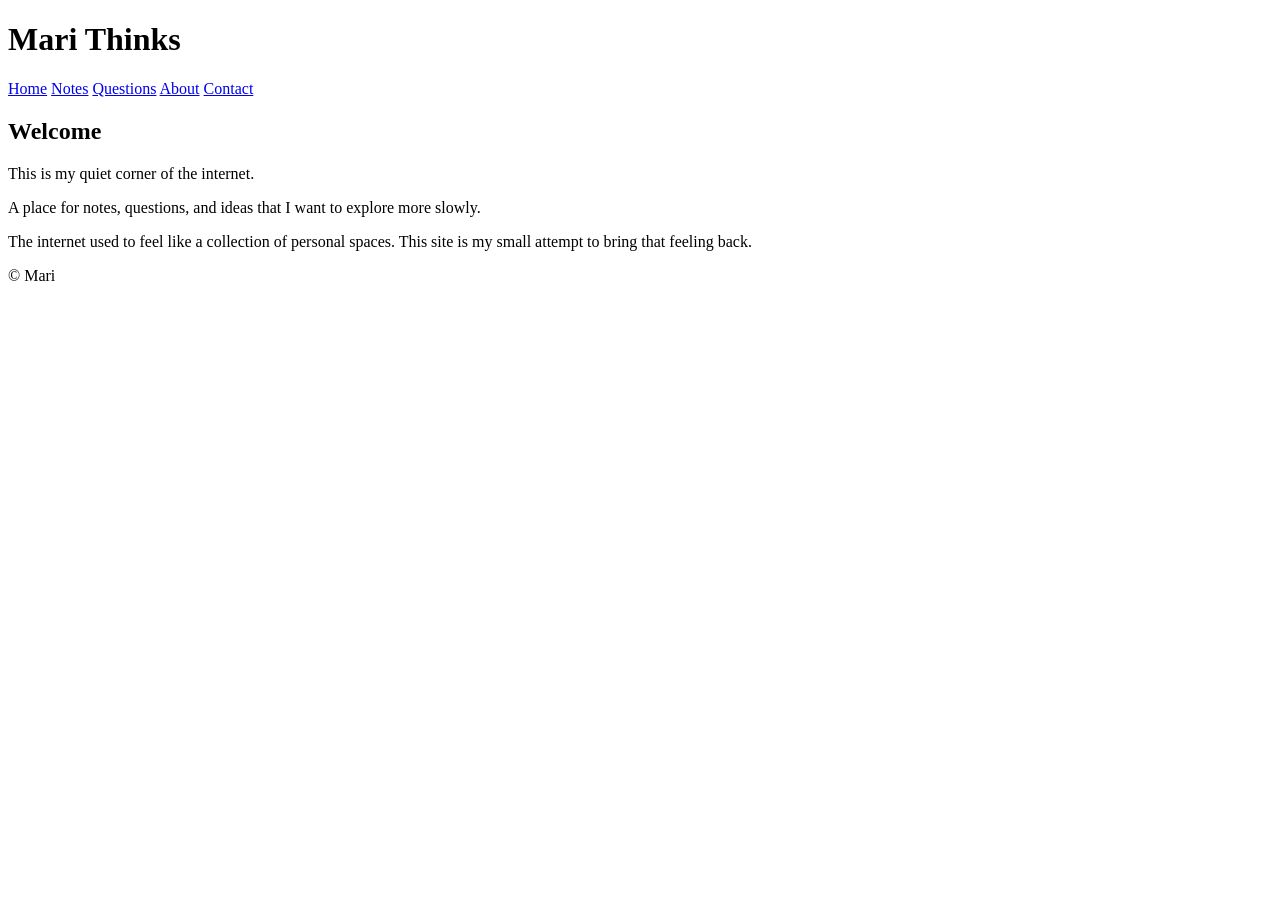
==== index.html @ 790ba20d "Create index.html" ====
<!DOCTYPE html>
<html lang="en">
<head>
<meta charset="UTF-8">
<title>Mari Thinks</title>
<link rel="stylesheet" href="styles.css">
</head>

<body>

<header>
<h1>Mari Thinks</h1>
<nav>
<a href="index.html">Home</a>
<a href="notes.html">Notes</a>
<a href="questions.html">Questions</a>
<a href="about.html">About</a>
<a href="contact.html">Contact</a>
</nav>
</header>

<main>

<h2>Welcome</h2>

<p>
This is my quiet corner of the internet.
</p>

<p>
A place for notes, questions, and ideas that I want to explore more slowly.
</p>

<p>
The internet used to feel like a collection of personal spaces.
This site is my small attempt to bring that feeling back.
</p>

</main>

<footer>
<p>© Mari</p>
</footer>

</body>
</html>
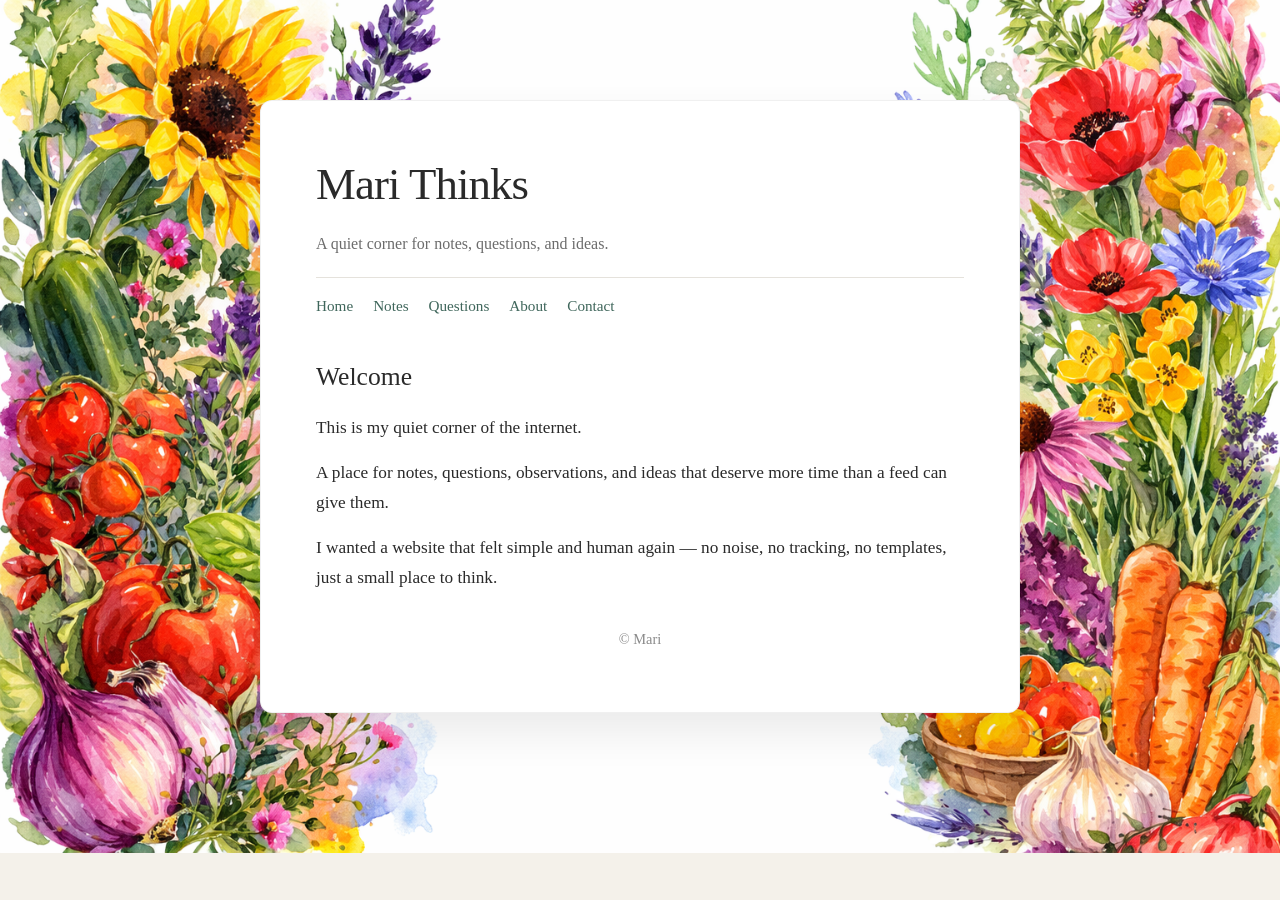
==== commit 9d332757: "Update index.html" ====
--- a/index.html
+++ b/index.html
@@ -1,46 +1,45 @@
 <!DOCTYPE html>
 <html lang="en">
 <head>
-<meta charset="UTF-8">
-<title>Mari Thinks</title>
-<link rel="stylesheet" href="styles.css">
+  <meta charset="UTF-8">
+  <meta name="viewport" content="width=device-width, initial-scale=1.0">
+  <title>Mari Thinks</title>
+  <link rel="stylesheet" href="styles.css">
 </head>
+<body>
+  <div class="site">
+    <header>
+      <h1 class="site-title">Mari Thinks</h1>
+      <p class="tagline">A quiet corner for notes, questions, and ideas.</p>
 
-<body>
+      <nav>
+        <a href="index.html">Home</a>
+        <a href="notes.html">Notes</a>
+        <a href="questions.html">Questions</a>
+        <a href="about.html">About</a>
+        <a href="contact.html">Contact</a>
+      </nav>
+    </header>
 
-<header>
-<h1>Mari Thinks</h1>
-<nav>
-<a href="index.html">Home</a>
-<a href="notes.html">Notes</a>
-<a href="questions.html">Questions</a>
-<a href="about.html">About</a>
-<a href="contact.html">Contact</a>
-</nav>
-</header>
+    <main>
+      <h2>Welcome</h2>
 
-<main>
+      <p>
+        This is my quiet corner of the internet.
+      </p>
 
-<h2>Welcome</h2>
+      <p>
+        A place for notes, questions, observations, and ideas that deserve more time than a feed can give them.
+      </p>
 
-<p>
-This is my quiet corner of the internet.
-</p>
+      <p>
+        I wanted a website that felt simple and human again — no noise, no tracking, no templates, just a small place to think.
+      </p>
+    </main>
 
-<p>
-A place for notes, questions, and ideas that I want to explore more slowly.
-</p>
-
-<p>
-The internet used to feel like a collection of personal spaces.
-This site is my small attempt to bring that feeling back.
-</p>
-
-</main>
-
-<footer>
-<p>© Mari</p>
-</footer>
-
+    <footer>
+      <p>© Mari</p>
+    </footer>
+  </div>
 </body>
 </html>
--- a/styles.css
+++ b/styles.css
@@ -0,0 +1,204 @@
+/* Reset */
+
+* {
+  box-sizing: border-box;
+  margin: 0;
+  padding: 0;
+}
+
+/* Page background */
+
+body {
+
+  font-family: Georgia, "Times New Roman", serif;
+  line-height: 1.7;
+  color: #2a2a2a;
+
+  background-color: #f4f1ea;
+
+  /* garden illustration background */
+  background-image: url("garden-border.png");
+  background-repeat: no-repeat;
+  background-position: center top;
+  background-size: cover;
+
+  padding: 40px 20px;
+}
+
+
+/* Main reading column */
+
+.site {
+
+  max-width: 760px;
+  margin: 60px auto;
+
+  padding: 45px 55px;
+
+  background: white;
+
+  border-radius: 12px;
+
+  border: 1px solid rgba(0,0,0,0.06);
+
+  box-shadow: 0 20px 40px rgba(0,0,0,0.08);
+}
+
+
+/* Header */
+
+header {
+  margin-bottom: 35px;
+}
+
+
+.site-title {
+
+  font-size: 2.8rem;
+
+  font-weight: 400;
+
+  letter-spacing: -0.02em;
+
+  margin-bottom: 8px;
+}
+
+
+.tagline {
+
+  color: #6c6c6c;
+
+  font-size: 1rem;
+
+  margin-bottom: 20px;
+}
+
+
+/* Navigation */
+
+nav {
+
+  border-top: 1px solid #e5e2dc;
+
+  padding-top: 14px;
+}
+
+
+nav a {
+
+  text-decoration: none;
+
+  margin-right: 16px;
+
+  font-size: 0.95rem;
+
+  color: #3f665b;
+
+  transition: color .2s ease;
+}
+
+
+nav a:hover {
+
+  color: #5c8b7d;
+
+  text-decoration: underline;
+}
+
+
+/* Main content */
+
+main {
+
+  font-size: 1.08rem;
+}
+
+
+h2 {
+
+  font-size: 1.6rem;
+
+  font-weight: 400;
+
+  margin-bottom: 15px;
+
+  margin-top: 10px;
+}
+
+
+p {
+
+  margin-bottom: 16px;
+}
+
+
+/* Lists */
+
+ul {
+
+  padding-left: 20px;
+
+  margin-bottom: 16px;
+}
+
+
+li {
+
+  margin-bottom: 8px;
+}
+
+
+/* Links */
+
+a {
+
+  color: #3f665b;
+}
+
+
+a:hover {
+
+  color: #5c8b7d;
+}
+
+
+/* Footer */
+
+footer {
+
+  text-align: center;
+
+  margin-top: 35px;
+
+  color: #8a8a8a;
+
+  font-size: 0.9rem;
+}
+
+
+/* Mobile adjustments */
+
+@media (max-width: 900px) {
+
+  body {
+
+    background-image: none;
+
+    background-color: #f4f1ea;
+
+  }
+
+}
+
+
+@media (max-width: 700px) {
+
+  .site {
+
+    padding: 35px 28px;
+
+    margin: 30px auto;
+
+  }
+
+}
